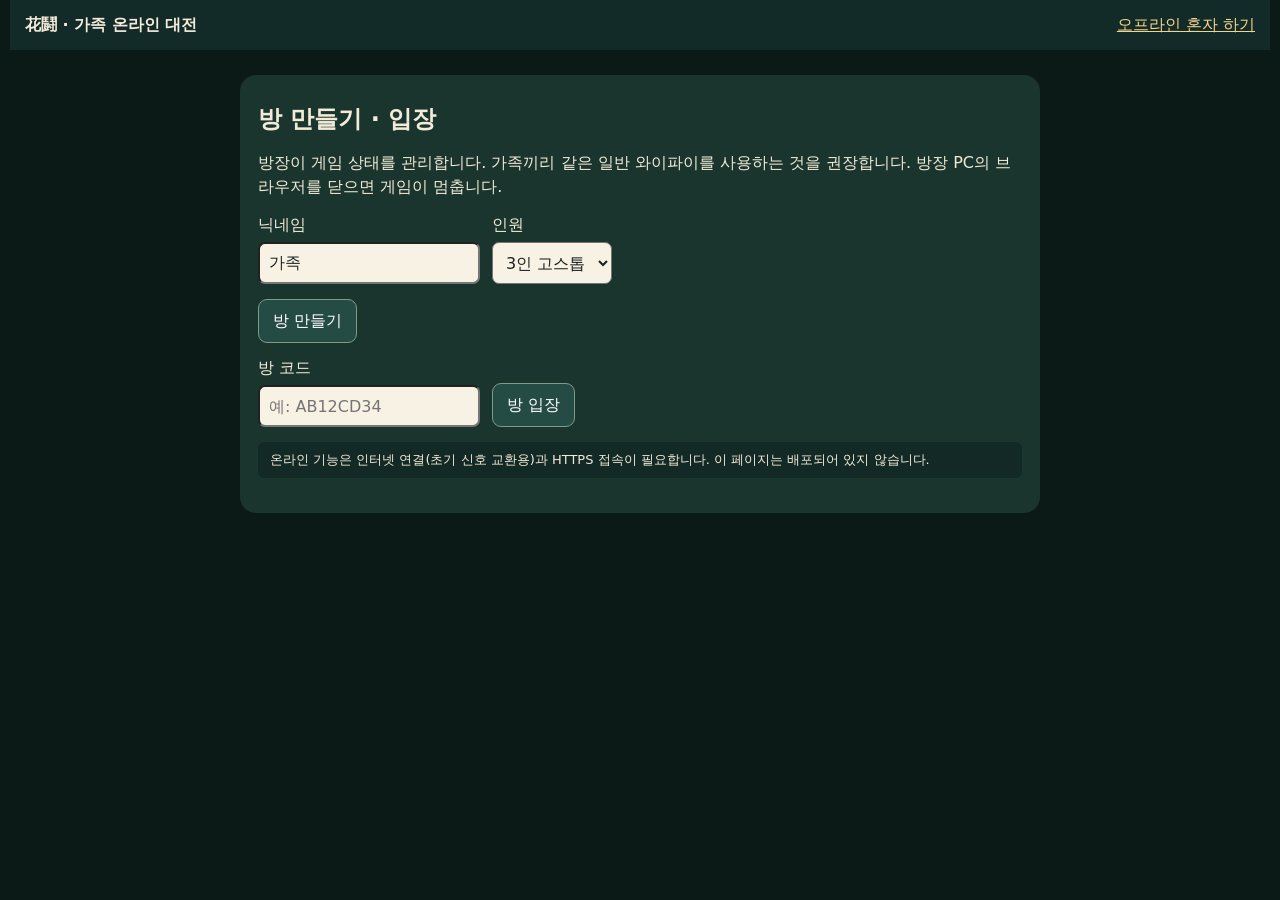
==== online.html @ 8ba9eaa8 "Stage 10 build: offline game and family online play Runtime files from Matgo_Stage10_20261023 (index" ====
<!doctype html><html lang="ko"><head><meta charset="utf-8"><meta name="viewport" content="width=device-width,initial-scale=1"><title>화투 · 가족 온라인 대전</title><link rel="stylesheet" href="css/online.css"></head>
<body><div class="onlineApp"><header><strong>花鬪 · 가족 온라인 대전</strong><a href="index.html">오프라인 혼자 하기</a></header>
<section class="lobby" id="lobby"><h2>방 만들기 · 입장</h2><p>방장이 게임 상태를 관리합니다. 가족끼리 같은 일반 와이파이를 사용하는 것을 권장합니다. 방장 PC의 브라우저를 닫으면 게임이 멈춥니다.</p>
<div class="formrow"><label>닉네임 <input id="nickname" maxlength="18" value="가족"></label><label>인원 <select id="players"><option value="3">3인 고스톱</option><option value="2">2인 맞고</option></select></label></div>
<div class="formrow"><button id="create">방 만들기</button><button id="resume" hidden>이전 방 복구</button></div>
<div class="formrow"><label>방 코드 <input id="roomCode" placeholder="예: AB12CD34" maxlength="8"></label><button id="join">방 입장</button></div>
<p class="notice" id="status">온라인 기능은 인터넷 연결(초기 신호 교환용)과 HTTPS 접속이 필요합니다. 이 페이지는 배포되어 있지 않습니다.</p></section>
<section class="room" id="room" hidden><div class="roomHead"><b id="roomTitle">방</b><span id="roomInfo">연결 준비</span><span id="timer"></span></div>
<div class="share"><input id="shareUrl" readonly aria-label="입장 링크"><button id="copyLink">링크 복사</button></div>
<div id="roster" class="roster"></div><div id="hostControls" class="hostControls" hidden><button data-ai="1">2번 자리 AI 사용</button><button data-ai="2">3번 자리 AI 사용</button><label>차례 제한 <select id="turnLimit"><option value="0">끔</option><option value="30">30초</option><option value="60">60초</option></select></label></div>
<section class="game"><div id="oppArea" class="opponents"></div><div class="surface"><h3 id="turnTitle">대기 중</h3><div id="fieldArea" class="tableCards"></div><span id="pileCount" class="pileCount"></span></div><div class="selfPanel"><div id="myStats"></div><h3>내 손패</h3><div id="myHand" class="hand"></div><h3>획득패</h3><div id="captured" class="captures"></div></div></section><div id="choices" class="choices"></div><p id="logMessage" class="notice" aria-live="polite"></p>
</section></div>
<script src="js/manifest.js"></script><script src="js/multi-engine.js"></script><script src="js/online-core.js"></script><script src="js/peer-transport.js"></script><script src="js/online-ui.js"></script></body></html>
---- css/online.css ----
:root{--wood:#172e28;--light:#f3ebd9;--gold:#e9bd65}*{box-sizing:border-box}body{margin:0;min-height:100vh;background:#0b1917;color:var(--light);font-family:system-ui,'Malgun Gothic',sans-serif}.onlineApp{width:min(1260px,100%);margin:auto}header{min-height:50px;display:flex;justify-content:space-between;align-items:center;padding:9px 15px;background:#132b28}a{color:#f2d58b}button,input,select{font:inherit}button{background:#244b44;border:1px solid #7c9b88;color:white;cursor:pointer;padding:10px 14px;border-radius:9px;min-height:44px}button:disabled{opacity:.4;cursor:default}button:focus-visible{outline:2px solid gold}input,select{color:#1c2220;background:#f7f2e4;border-radius:7px;padding:9px;max-width:100%;min-height:42px}h2,h3{margin:6px 0 12px}.lobby{max-width:800px;padding:22px 18px;margin:25px auto;background:#19352d;border-radius:16px}.lobby p{line-height:1.5}.formrow{display:flex;gap:12px;flex-wrap:wrap;align-items:flex-end;margin:15px 0}.formrow label{display:grid;gap:6px}.notice{min-height:35px;font-size:13px;padding:8px 12px;border-radius:6px;background:#122925}.room{padding:6px 12px}.roomHead,.share,.roster,.hostControls{display:flex;align-items:center;gap:9px;flex-wrap:wrap;padding:6px}.roomHead{justify-content:space-between}.share input{flex:1;min-width:180px}.seat{flex:1;min-width:140px;background:#204137;border:1px solid #385c4c;border-radius:8px;padding:10px;font-size:13px}.seat.offline{border-color:#a96250}.hostControls{border-bottom:1px solid #566f5e}.game{display:grid;grid-template-columns:1fr 1.2fr 1fr;gap:11px;margin:8px 0;min-height:450px}.opponents,.surface,.selfPanel{background:#1a3930c9;border:1px solid #527663;border-radius:12px;padding:9px;min-width:0}.surface{background-image:linear-gradient(#0b2b2788,#0b2b2788),url('../assets/boards/green.webp');background-size:cover;background-position:center}.opponent{border-bottom:1px solid #456b5f;padding:8px 0}.opponent h3{font-size:14px}.tableCards,.hand,.captures,.opponentHand{display:flex;align-items:flex-start;flex-wrap:wrap;gap:6px;min-height:58px}.tableCards{align-content:center;justify-content:center;min-height:240px}.hand{flex-wrap:nowrap;overflow-x:auto;min-height:126px;scrollbar-width:thin}.card{border:1px solid #825c39;border-radius:5px;padding:0;flex:none;width:62px;height:98px;background:#2e1211;overflow:hidden;position:relative}.card img{display:block;width:100%;height:100%;object-fit:fill}.card.back{background-image:url('../assets/backs/item-default/1.webp');background-size:100% 100%;width:34px;height:53px;cursor:default}.card.select{outline:3px solid var(--gold);outline-offset:1px}.card.matched{box-shadow:0 0 0 3px #72da84}.opponentHand{flex-wrap:nowrap}.opponent .card{margin-right:-12px}.selfPanel h3{font-size:14px;margin-top:12px}.captures .card{width:28px;height:45px;margin-right:-11px}.pileCount{display:block;text-align:right;font-size:13px}.choices{display:flex;gap:7px;flex-wrap:wrap;padding:8px;background:#183b32;border-radius:9px}.choices button{flex:1;min-width:75px}.result{padding:15px;background:#204838;border:1px solid #d3a64a;border-radius:10px;line-height:1.5}.notice.error{color:#ffc0a6}.room[hidden],.lobby[hidden]{display:none!important}@media(max-width:849px){header{font-size:14px}.room{padding:4px}.game{grid-template-columns:1fr 1fr;gap:5px;min-height:0}.opponents{grid-column:span 2;display:flex;gap:7px;padding:5px}.opponent{flex:1;min-width:0}.opponent .card{width:22px;height:35px}.surface{min-height:225px}.selfPanel{min-height:225px}.tableCards{min-height:165px;gap:2px}.surface .card{width:42px;height:66px}.hand .card{width:48px;height:76px}.captures .card{width:25px;height:40px}.choices{position:sticky;bottom:0;z-index:4}.roomHead,.share,.roster,.hostControls{padding:4px}.seat{min-width:95px;padding:6px;font-size:12px}.game h3{font-size:12px}.share input{font-size:12px}}@media(max-width:600px){.game{grid-template-columns:1fr}.opponents{grid-column:span 1}.surface{min-height:170px}.tableCards{min-height:120px}.selfPanel{min-height:185px}.choices button{min-height:48px}}

/* Honor card art's own height/width ratio for front, back, table, and capture. */
:root{--online-ratio:1.58}
.card{height:calc(62px * var(--online-ratio))}
.card.back{height:calc(34px * var(--online-ratio))}
.captures .card{height:calc(28px * var(--online-ratio))}
@media(max-width:849px){.opponent .card{height:calc(22px * var(--online-ratio))}.surface .card{height:calc(42px * var(--online-ratio))}.hand .card{height:calc(48px * var(--online-ratio))}.captures .card{height:calc(25px * var(--online-ratio))}}
/* Room controls and choices must remain accessible at 1280×720. */
[hidden]{display:none!important}
@media(min-width:850px){
 .game{height:min(390px, calc(100dvh - 360px));min-height:270px}
 .roomHead,.share,.roster,.hostControls{padding:4px}
 .surface,.opponents,.selfPanel{overflow:auto}
 .tableCards{min-height:165px}
 .choices{min-height:51px}
}
@media(max-width:849px){
 .game{height:auto;min-height:0}
 .hostControls{gap:5px}
 .hostControls button{padding:4px 7px;font-size:11px}
 .roster{flex-wrap:nowrap}
 .share{padding:2px 4px}.share input{min-height:32px}.share button{min-height:36px}
}
@media(max-width:849px){
 .surface .card{width:44px;min-width:44px}
 .onlineApp{padding-bottom:58px}
 .room .choices{position:fixed;left:0;bottom:0;width:100%;min-height:48px;max-height:140px;overflow:auto;z-index:20;box-shadow:0 -4px 16px #0008}
}
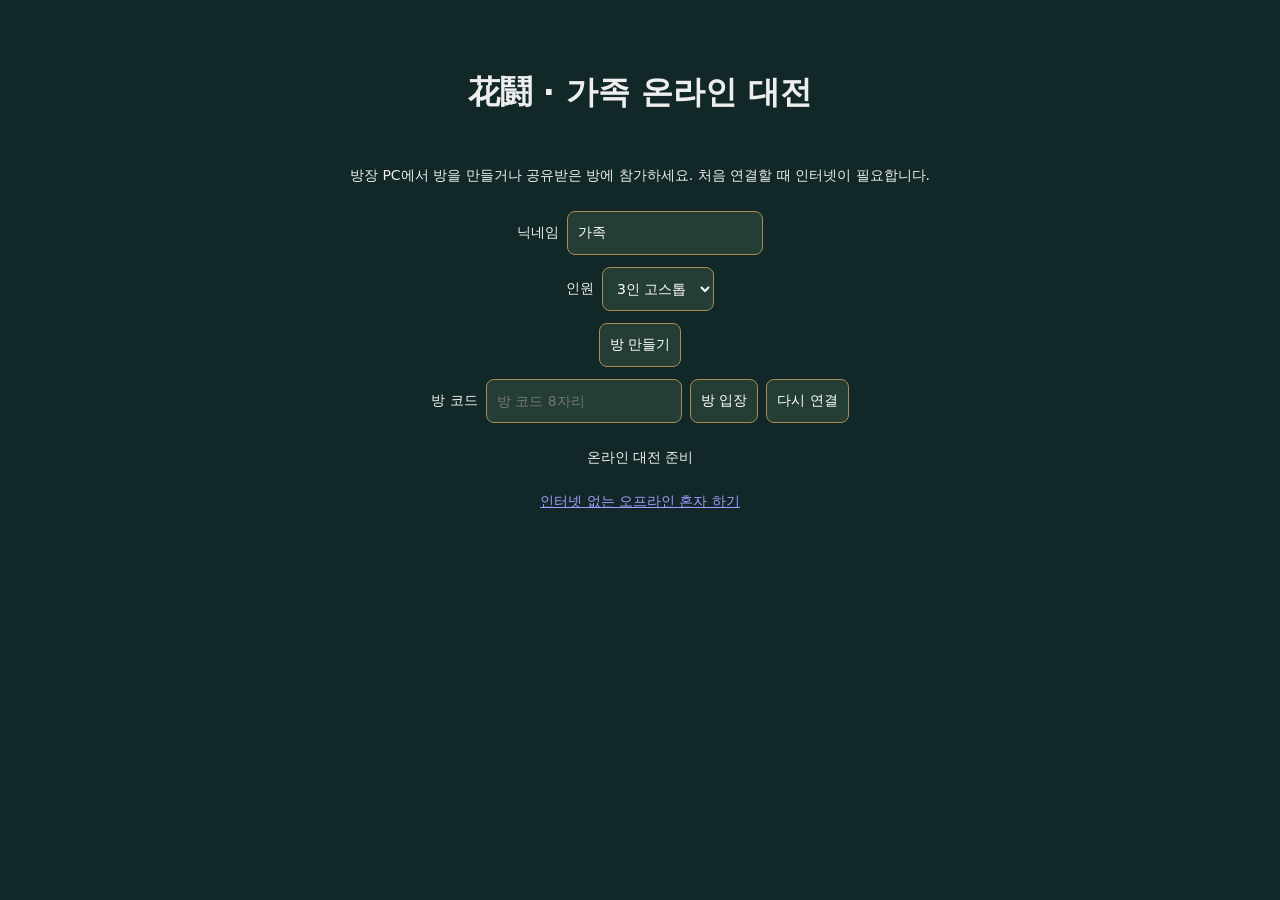
==== commit 3d39211c: "Stage 10.6 build: shared online screen, 2-player online, queued animations Runtime files from Matgo_" ====
--- a/online.html
+++ b/online.html
@@ -1,13 +1,14 @@
-<!doctype html><html lang="ko"><head><meta charset="utf-8"><meta name="viewport" content="width=device-width,initial-scale=1"><title>화투 · 가족 온라인 대전</title><link rel="stylesheet" href="css/online.css"></head>
-<body><div class="onlineApp"><header><strong>花鬪 · 가족 온라인 대전</strong><a href="index.html">오프라인 혼자 하기</a></header>
-<section class="lobby" id="lobby"><h2>방 만들기 · 입장</h2><p>방장이 게임 상태를 관리합니다. 가족끼리 같은 일반 와이파이를 사용하는 것을 권장합니다. 방장 PC의 브라우저를 닫으면 게임이 멈춥니다.</p>
-<div class="formrow"><label>닉네임 <input id="nickname" maxlength="18" value="가족"></label><label>인원 <select id="players"><option value="3">3인 고스톱</option><option value="2">2인 맞고</option></select></label></div>
-<div class="formrow"><button id="create">방 만들기</button><button id="resume" hidden>이전 방 복구</button></div>
-<div class="formrow"><label>방 코드 <input id="roomCode" placeholder="예: AB12CD34" maxlength="8"></label><button id="join">방 입장</button></div>
-<p class="notice" id="status">온라인 기능은 인터넷 연결(초기 신호 교환용)과 HTTPS 접속이 필요합니다. 이 페이지는 배포되어 있지 않습니다.</p></section>
-<section class="room" id="room" hidden><div class="roomHead"><b id="roomTitle">방</b><span id="roomInfo">연결 준비</span><span id="timer"></span></div>
-<div class="share"><input id="shareUrl" readonly aria-label="입장 링크"><button id="copyLink">링크 복사</button></div>
-<div id="roster" class="roster"></div><div id="hostControls" class="hostControls" hidden><button data-ai="1">2번 자리 AI 사용</button><button data-ai="2">3번 자리 AI 사용</button><label>차례 제한 <select id="turnLimit"><option value="0">끔</option><option value="30">30초</option><option value="60">60초</option></select></label></div>
-<section class="game"><div id="oppArea" class="opponents"></div><div class="surface"><h3 id="turnTitle">대기 중</h3><div id="fieldArea" class="tableCards"></div><span id="pileCount" class="pileCount"></span></div><div class="selfPanel"><div id="myStats"></div><h3>내 손패</h3><div id="myHand" class="hand"></div><h3>획득패</h3><div id="captured" class="captures"></div></div></section><div id="choices" class="choices"></div><p id="logMessage" class="notice" aria-live="polite"></p>
-</section></div>
-<script src="js/manifest.js"></script><script src="js/multi-engine.js"></script><script src="js/online-core.js"></script><script src="js/peer-transport.js"></script><script src="js/online-ui.js"></script></body></html>
+<!doctype html><html lang="ko"><head><meta charset="utf-8"><meta name="viewport" content="width=device-width,initial-scale=1"><title>화투 · 가족 온라인 대전</title><link rel="stylesheet" href="css/style.css"><link rel="stylesheet" href="css/online-shared.css"></head><body data-online="true">
+<section id="onlineLobby" class="onLobby"><h1>花鬪 · 가족 온라인 대전</h1><p>방장 PC에서 방을 만들거나 공유받은 방에 참가하세요. 처음 연결할 때 인터넷이 필요합니다.</p><label>닉네임 <input id="nickname" maxlength="18" value="가족"></label><label>인원 <select id="players"><option value="3">3인 고스톱</option><option value="2">2인 맞고</option></select></label><div class="onRow"><button id="create">방 만들기</button><button id="resume" hidden>이전 방 복구</button></div><div class="onRow"><label>방 코드 <input id="roomCode" maxlength="8" placeholder="방 코드 8자리"></label><button id="join">방 입장</button><button id="reconnect">다시 연결</button></div><p id="status" role="status">온라인 대전 준비</p><a href="index.html">인터넷 없는 오프라인 혼자 하기</a></section>
+<div id="onlineRoom" hidden><aside class="onNet" id="onNet"><button id="roomToggle" aria-expanded="false">방 정보</button><strong id="roomTitle">가족 대전</strong><span id="roomInfo">연결 준비</span><span id="timer"></span><div id="roomExpanded" hidden><div class="onRow"><input id="shareUrl" readonly aria-label="입장 링크"><button id="copyLink">링크 복사</button></div><div id="roster"></div><div id="hostControls" hidden><button data-ai="1">2번 자리 AI 사용</button><button data-ai="2">3번 자리 AI 사용</button><label>차례 제한 <select id="turnLimit"><option value="0">끔</option><option value="30">30초</option><option value="60">60초</option></select></label></div><button id="onlineReconnect">다시 연결</button></div></aside><main id="app" class="app"><header class="toolbar"><strong>花鬪 · 화투</strong><button id="modeBtn">2인 맞고</button><label>패 <select id="styleSelect"><option value="item-default">전통</option><option value="item-2">전통 위트</option><option value="item-3">네온</option></select></label><label>뒷면 <select id="backSelect"><option value="1">1 빨강</option><option value="2">2 검정</option><option value="3">3 남금</option><option value="4">4 비단</option><option value="5">5 빈티지</option><option value="6">6 홀로</option></select></label><label>판 <select id="boardSelect"><option value="green">녹색</option><option value="navy">남색</option></select></label><label>속도 <select id="speedSelect"><option value="slow">느림</option><option value="normal">보통</option><option value="quick">빠름</option><option value="off">끔</option></select></label><button id="configBtn">Esc 설정</button><a class="onlineLink" href="online.html" title="온라인 가족 대전">온라인 대전</a><span class="wallet" id="wallet"></span></header>
+<div id="board" class="board">
+ <section class="enemy enemyA"><div class="strip"><strong id="name1">컴퓨터</strong><span id="score1"></span></div><div class="enemyHand" id="hand1"></div><div class="capture" id="cap1"></div></section>
+ <section class="enemy enemyB" id="enemyB"><div class="strip"><strong id="name2">컴퓨터 B</strong><span id="score2"></span></div><div class="enemyHand" id="hand2"></div><div class="capture" id="cap2"></div></section>
+ <section class="middle"><div class="fieldHead"><strong>바닥패 <span id="fieldCount"></span></strong><span id="activeLabel"></span></div><div class="field" id="field"></div><div class="drawStack"><button id="deck" class="card back" title="뒤집기"></button><small id="deckCount"></small></div></section>
+ <section class="self"><div class="strip"><strong>내가 먹은 패</strong><button type="button" id="captureToggle" class="captureToggle" aria-expanded="true">접기</button><span id="score0"></span></div><div class="capture" id="cap0"></div><div class="strip handHead"><strong>내 손패 <span id="handCount"></span></strong><span id="hint"></span></div><div class="myHand" id="hand0"></div></section>
+ <div id="message" class="message" aria-live="polite">게임 시작</div>
+ <div id="callout" class="callout" aria-hidden="true"></div>
+ <div id="overlay" class="overlay hide"><div class="dialog"><h2 id="dialogTitle">선택</h2><div id="dialogDetail"></div><div id="dialogBtns"></div></div></div>
+ <div id="history" class="history hide"><b>최근 진행 기록</b><div id="historyBody"></div></div>
+ </div><footer class="actions"><button id="playBtn">Enter 패 내기</button><button id="flipBtn">Enter 뒤집기</button><button id="bombBtn">B 폭탄</button><button id="shakeBtn">H 흔들기</button><button id="goBtn">G 고</button><button id="stopBtn">S 스톱</button><button id="nextBtn">R 새 판</button><button id="historyBtn">L 기록</button><span id="keyHelp">1~9 / 0 패 | ← → 이동 · Enter 확정 | Esc 설정</span></footer></main></div>
+<script src="js/manifest.js"></script><script src="js/multi-engine.js"></script><script src="js/ui.js"></script><script src="js/online-core.js"></script><script src="js/peer-transport.js"></script><script src="js/online-ui.js"></script></body></html>
--- a/css/style.css
+++ b/css/style.css
@@ -0,0 +1,117 @@
+:root{color-scheme:dark;--ratio:1.5566;--card-w:63px;--back-image:none;--board-image:none;--accent:#f3ca77}*{box-sizing:border-box}body{margin:0;background:#081b17;color:#f7f3e9;font:14px system-ui,'Malgun Gothic',sans-serif;overflow:hidden}button,select{font:inherit;color:inherit;border:1px solid #ffffff4f;background:#23382f;border-radius:7px;padding:5px 8px;cursor:pointer}button:hover{border-color:var(--accent)}button:disabled{opacity:.35;cursor:default}h2{margin:0 0 12px}.hide{display:none!important}.app{width:100vw;height:100dvh;min-width:850px;display:flex;flex-direction:column;overflow:hidden}.toolbar{height:45px;flex-shrink:0;display:flex;gap:9px;align-items:center;padding:5px 13px;background:#101c1b;border-bottom:1px solid #ffffff27}.toolbar strong{color:#f3cc84;font-size:18px;margin-right:8px}.toolbar label{display:flex;align-items:center;gap:4px;font-size:12px}.toolbar select{max-width:120px}.toolbar .wallet{margin-left:auto;font-size:12px;white-space:nowrap}.board{position:relative;flex:1;min-height:0;overflow:hidden;background:linear-gradient(#001c1b66,#001c1b77),var(--board-image) center/cover no-repeat,#245d46}.strip{height:25px;display:flex;align-items:center;gap:9px;justify-content:space-between;text-shadow:0 1px 3px #000}.enemy{position:absolute;top:10px;width:39%;height:26%;min-height:120px;padding:5px 10px}.enemyA{left:1.5%}.enemyB{right:1.5%}.enemyB .enemyHand{justify-content:flex-end}.enemyB .capture{justify-content:flex-end}.enemyHand{height:51px;display:flex;gap:0;overflow:hidden}.enemyHand .card{--card-w:29px;margin-right:-9px;flex:none}.capture{height:calc(100% - 77px);display:flex;flex-direction:column;gap:2px;overflow:hidden}.capGroup{display:flex;align-items:center;gap:4px;min-height:22px}.capLabel{font-size:11px;color:#fff9;margin-right:4px;min-width:25px}.capCards{display:flex;align-items:center;flex:1;overflow:visible}.capCards img{width:23px;height:auto;aspect-ratio:1/var(--ratio);object-fit:contain;flex:none;margin-left:-6px;box-shadow:0 1px 3px #0008;border-radius:2px}.capCards img:first-child{margin-left:0}.middle{position:absolute;top:27%;left:11%;width:78%;height:38%;display:flex;flex-direction:column}.fieldHead{display:flex;justify-content:space-between;margin:0 110px 6px 5px;text-shadow:0 1px 4px #000}.field{display:flex;align-content:flex-start;justify-content:center;align-items:flex-start;gap:6px;flex-wrap:wrap;flex:1;padding:0 90px 0 0;overflow:hidden}.drawStack{position:absolute;right:0;top:28px;width:78px;display:flex;flex-direction:column;align-items:center;gap:5px}.drawStack .card{--card-w:51px}.drawStack small{font-size:11px}.card{--card-w:var(--card-size,63px);width:var(--card-w);height:auto;aspect-ratio:1/var(--ratio);border:2px solid #d8d5c9;border-radius:5px;background:#d8d0bd;position:relative;padding:0;display:block;flex:none;overflow:visible;transition:transform .12s;box-shadow:0 2px 5px #0009}.card img{display:block;width:100%;height:100%;border-radius:3px;object-fit:contain}.card.back{background:var(--back-image) center/100% 100% no-repeat,#17203c;border-color:#dfcf9b}.card.current{outline:2px solid #ffda70;outline-offset:2px}.card.matchable::after{content:'';position:absolute;width:9px;height:9px;border-radius:50%;background:#4af79f;top:-6px;right:-4px;box-shadow:0 0 6px #22f380}.card.floorTarget{outline:3px solid #5cffad}.card:hover{transform:translateY(-5px)}.card .index{position:absolute;top:-19px;left:50%;transform:translateX(-50%);font-size:12px;color:#fff;background:#123d32;border-radius:4px;padding:0 4px}.puk{position:relative;width:70px;height:95px}.puk .card{position:absolute;width:55px;top:0;left:0}.puk .card:nth-child(2){top:5px;left:8px}.puk .card:nth-child(3){top:10px;left:16px}.puk .pukLabel{position:absolute;z-index:4;bottom:-3px;right:-12px;white-space:nowrap;background:#642a22;color:#fff;border:1px solid #ffd08c;border-radius:5px;padding:2px 4px;font-size:11px}.self{position:absolute;bottom:10px;left:9%;width:82%;height:34%;display:flex;flex-direction:column;align-items:stretch}.self .capture{height:calc(100% - 139px);min-height:20px;flex:1;overflow:visible}.self .capCards img{width:28px;margin-left:-6px}.handHead{margin:2px 0 5px;height:24px}.myHand{display:flex;gap:5px;justify-content:center;padding:17px 6px 3px;overflow:visible;height:105px}.myHand .card{--card-w:var(--card-size,63px)}.message{position:absolute;left:17%;bottom:34%;max-width:68%;text-align:center;padding:6px 18px;background:#10271ac9;border:1px solid #ffffff2c;border-radius:20px;white-space:nowrap;overflow:hidden;text-overflow:ellipsis}.callout{position:absolute;top:43%;left:50%;transform:translate(-50%,-50%);z-index:22;color:#ffe3a0;text-align:center;font-size:26px;font-weight:900;text-shadow:0 3px 5px #000;opacity:0;pointer-events:none}.callout.active{opacity:1}.overlay{position:absolute;inset:0;z-index:50;display:flex;align-items:center;justify-content:center;background:#04120db8}.dialog{min-width:350px;max-width:620px;max-height:93%;overflow:auto;background:#18342d;border:2px solid #eac177;border-radius:16px;box-shadow:0 18px 65px #000c;padding:22px;text-align:center}.dialog button{margin:5px;padding:9px 15px}.dialog .focus{border:2px solid #f9d080;background:#3d543c}.dialogDetail{line-height:1.7}.actions{height:48px;flex:none;display:flex;align-items:center;gap:5px;padding:5px 10px;background:#101d1a}.actions button{white-space:nowrap}.actions #keyHelp{margin-left:auto;color:#b9d0bf;font-size:12px;white-space:nowrap}.history{position:absolute;right:5px;top:22%;max-width:290px;width:25%;max-height:65%;overflow:auto;background:#0c211de9;border:1px solid #c2a66b;color:#fff;padding:8px;z-index:20;font-size:12px}.history .logEntry{padding:4px;border-bottom:1px solid #ffffff22}.flash{animation:pulse 1.1s}@keyframes pulse{40%{box-shadow:0 0 12px 5px #f8df8e}}@media(max-height:780px){.enemy{height:27%}.middle{top:28%;height:35%}.self{height:36%;bottom:4px}.myHand{height:98px}.self .capture{height:auto}.actions{height:43px}.toolbar{height:42px}.message{bottom:36%}}@media(min-width:1600px) and (min-height:850px){:root{--card-size:80px}.myHand{height:126px}.enemyHand{height:65px}.enemyHand .card{--card-w:38px}.capCards img{width:31px}.self .capCards img{width:35px}.middle{top:27%;height:37%}.self{height:36%}}
+/* Stage 8 shared UI improvements */
+.card:disabled{opacity:1;cursor:default}.movingCard{position:fixed;z-index:40;width:52px;height:auto;aspect-ratio:1/var(--ratio);object-fit:contain;pointer-events:none;border:2px solid #f4d494;border-radius:5px;box-shadow:0 5px 18px #000a}.settingRow{display:flex;justify-content:space-between;align-items:center;gap:20px;padding:6px 10px;margin:3px 0;border-radius:6px;border:1px solid #ffffff25;font-size:13px;text-align:left;cursor:pointer}.settingRow.settingActive{background:#334c3d;border-color:#efca74}.settingRow b{color:#f9d68c}.settingPreview{display:flex;align-items:center;justify-content:center;gap:15px;margin:10px auto}.dialog{width:min(94vw,540px)}.dialog small{font-size:11px;color:#d6ddd8}
+.capCards img.fresh{outline:2px solid #ffd36e;outline-offset:1px;box-shadow:0 0 7px #ffda73}.choiceFloat{position:absolute;z-index:5;width:55px;height:auto;aspect-ratio:1/var(--ratio);object-fit:contain;left:49%;top:24%;box-shadow:0 6px 14px #000a;transform:rotate(-6deg);pointer-events:none}
+/* Single-screen playing surface: reserve independent vertical bands for floor and captures. */
+@media (min-width:850px) and (max-height:850px){
+ .middle{top:28%;height:28%}
+ .self{height:40%;bottom:0}
+ .myHand{height:115px;padding-top:18px}
+ .message{top:56.5%;bottom:auto;left:50%;transform:translateX(-50%);max-width:78%;height:30px}
+ .self .capture{min-height:82px;overflow:visible}
+ .self .capGroup{min-height:19px}
+ .self .capCards img{width:25px}
+}
+/* Stage 9: mobile layout and minimum 44px action targets, desktop unaffected. */
+.captureToggle{display:none}
+@media (pointer:coarse){button,select{touch-action:manipulation}.actions button,.dialog button,.settingRow,.captureToggle{min-height:44px}.card{touch-action:manipulation}}
+@media (max-width:849px){
+ :root{--card-size:45px}
+ html,body{width:100%;height:100%;margin:0;overflow:hidden}
+ .app{min-width:0;width:100%;height:100dvh}
+ .toolbar{height:57px;flex-wrap:wrap;gap:4px 6px;align-content:center;justify-content:center;padding:3px 5px;overflow:hidden}
+ .toolbar strong{font-size:13px;margin:0 5px 0 0}
+ .toolbar button,.toolbar select{padding:3px 5px;font-size:11px;min-height:30px}
+ .toolbar label{font-size:10px}
+ .toolbar .wallet{width:100%;margin:0;text-align:center;font-size:11px;line-height:12px}
+ .board{min-height:0;flex:1}
+ .enemy{top:2px;left:2%;height:21%;width:96%;min-height:0;padding:2px 4px}
+ .enemyB{right:1%;left:auto;width:48%}
+ .enemyA:has(~.enemyB:not(.hide)){width:48%;left:1%}
+ .strip{height:19px;font-size:11px;gap:4px}
+ .enemyHand{height:35px}
+ .enemyHand .card{--card-w:23px;margin-right:-8px}
+ .enemy .capture{height:calc(100% - 54px);gap:1px}
+ .enemy .capGroup{min-height:13px;height:13px}
+ .enemy .capLabel{font-size:9px;min-width:15px;margin:0}
+ .enemy .capCards img{width:14px;margin-left:-5px}
+ .middle{top:21%;left:2%;width:96%;height:30%}
+ .fieldHead{margin:0 45px 3px 0;font-size:11px}
+ .field{gap:3px;justify-content:flex-start;align-content:flex-start;padding:0 45px 0 0;overflow:hidden}
+ .field .card{--card-w:37px;border-width:1px}
+ .puk{width:50px;height:65px}.puk .card{width:36px}.puk .card:nth-child(2){top:3px;left:5px}.puk .card:nth-child(3){top:6px;left:10px}.puk .pukLabel{font-size:8px;bottom:-4px}
+ .drawStack{right:0;top:23px;width:43px}.drawStack .card{--card-w:36px}
+ .drawStack small{font-size:9px;text-align:center}
+ .message{top:52%;bottom:auto;left:2%;max-width:96%;width:96%;height:23px;padding:3px 7px;transform:none;font-size:11px}
+ .self{left:2%;bottom:0;width:96%;height:44%;min-height:0}
+ .self .strip{height:19px}
+ .self .capture{height:auto;min-height:0;overflow:hidden;flex:1;gap:1px}
+ .self .capGroup{height:auto;min-height:20px;flex:none}
+ .self .capCards img{width:22px}
+ .self .capLabel{font-size:10px;min-width:20px}
+ .self.captureCollapsed .capture{display:none}
+ .captureToggle{display:inline-block!important;margin-left:auto;padding:0 8px;min-height:25px;line-height:21px;font-size:10px}
+ .handHead{height:19px;margin:2px 0 1px}
+ .myHand{height:103px;min-height:90px;justify-content:flex-start;align-items:flex-end;gap:4px;padding:17px 4px 5px;overflow-x:auto;overflow-y:hidden;scroll-snap-type:x proximity;scrollbar-width:thin;-webkit-overflow-scrolling:touch}
+ .myHand .card{--card-w:46px;min-width:46px;scroll-snap-align:center}
+ .myHand .card.current{outline:3px solid #ffdc78;outline-offset:0}
+ .card:hover{transform:none}.myHand .card:active{transform:translateY(-3px)}
+ .myHand .card .index{top:-16px;font-size:11px}
+ .actions{height:104px;min-height:104px;padding:4px;display:grid;grid-template-columns:repeat(4,minmax(0,1fr));grid-template-rows:repeat(2,44px);gap:5px;align-content:center}
+ .actions button{height:44px;min-width:0;padding:2px;font-size:11px;white-space:normal;line-height:1.15}
+ .actions #keyHelp{display:none}
+ .dialog{min-width:0;width:min(96vw,520px);max-width:96vw;padding:12px;border-radius:12px;max-height:90%;overflow:auto}
+ .dialog button{min-width:44px;min-height:44px;padding:7px 10px;font-size:12px}
+ .dialog #dialogBtns{display:flex;flex-wrap:wrap;justify-content:center;max-height:45dvh;overflow:auto}
+ .dialog h2{font-size:18px}.settingRow{min-height:44px;padding:8px 5px}.settingPreview{max-height:70px;margin:3px auto}
+ .history{right:2%;top:20%;max-height:55%;max-width:90%;width:90%;font-size:11px}
+ .callout{font-size:22px;max-width:95%;white-space:nowrap}
+}
+@media(max-width:849px) and (orientation:landscape){
+ .toolbar{height:33px;flex-wrap:nowrap;justify-content:space-between}.toolbar strong{font-size:11px}.toolbar .wallet{width:auto;font-size:10px;white-space:nowrap}
+ .enemy{top:0;height:24%}.enemyHand{height:25px}.enemyHand .card{--card-w:18px}
+ .enemy .capture{display:none}
+ .middle{top:23%;height:37%;left:12%;width:76%}.field{gap:4px}.field .card{--card-w:32px}
+ .message{top:60%;height:21px}
+ .self{height:37%;bottom:0;left:8%;width:84%}.self .capture{max-height:34px}.self .capGroup{min-height:9px;height:10px}.self .capCards img{width:14px}.self .capLabel{font-size:8px}
+ .handHead{height:13px;font-size:10px}.myHand{height:77px;min-height:70px;padding-top:12px}.myHand .card{--card-w:40px;min-width:44px}
+ .actions{height:50px;min-height:50px;display:flex;flex-wrap:nowrap;gap:3px;padding:3px;overflow-x:auto}.actions button{min-height:44px;height:44px;flex:1;min-width:63px;font-size:10px}
+ .toolbar label{font-size:10px}.toolbar select{max-width:75px}
+}
+@media(max-width:375px) and (orientation:portrait){.myHand .card{--card-w:44px;min-width:44px}.field .card{--card-w:34px}.self .capCards img{width:20px}.actions button{font-size:10px}}
+@media(max-width:849px) and (orientation:landscape){
+ .middle{top:22%;height:31%}.message{top:53%;left:15%;width:70%;max-width:70%}
+ .self{height:44%}.self .capture{max-height:27px}.myHand{height:72px;min-height:65px}
+}
+.message{pointer-events:none}
+@media(max-width:849px) and (orientation:landscape){.message{top:47%}}
+/* Make all interactive mobile card/expand hit areas at least 44px. */
+@media(max-width:849px){
+ .field .card{--card-w:44px;min-width:44px;min-height:62px}
+ .captureToggle{min-width:44px;min-height:44px;position:relative;z-index:4;margin-top:-12px;margin-bottom:-12px}
+}
+@media(max-width:849px) and (orientation:landscape){
+ .middle{top:22%;height:34%}
+ .field{flex-wrap:nowrap;overflow-x:auto;overflow-y:hidden;justify-content:flex-start}
+ .field .card{--card-w:39px;min-width:44px;min-height:60px}
+ .puk{flex:none}
+}
+/* Stage 9.5: portrait toolbar is one usable row; the complete settings live in Esc. */
+@media (max-width:849px){
+ .toolbar{height:44px;min-height:44px;flex-wrap:nowrap;align-content:center;justify-content:space-between;overflow:visible;padding:4px 8px}
+ .toolbar strong,.toolbar label,.toolbar .wallet{display:none!important}
+ .toolbar #modeBtn,.toolbar #configBtn{display:inline-flex;align-items:center;justify-content:center;min-height:36px;padding:3px 12px;font-size:12px}
+ .captureToggle{min-height:35px;margin:0 0 0 auto;position:static;align-self:center}
+ .myHand .card .index{display:none}
+}
+@media (max-width:849px) and (orientation:landscape){
+ .toolbar{height:36px;min-height:36px}
+ /* Board region starts directly after the toolbar; show turn summary in its free toolbar center. */
+ .message{top:-32px;left:24%;width:52%;max-width:52%;height:28px;line-height:20px;white-space:nowrap;overflow:hidden;text-overflow:ellipsis;z-index:4}
+ .middle{top:22%;height:34%}
+ .captureToggle{margin:0;min-height:29px;min-width:50px;font-size:10px}
+}
+@media(max-width:849px) and (orientation:landscape){.toolbar{height:44px;min-height:44px}.message{top:-40px}}
+
+.onlineLink{font-size:12px;color:#f8d892;white-space:nowrap;text-decoration:underline;margin:0 6px}
+@media(max-width:849px){.onlineLink{font-size:11px;margin:0 2px}}
--- a/css/online-shared.css
+++ b/css/online-shared.css
@@ -0,0 +1,14 @@
+
+[hidden]{display:none!important}
+.onLobby{font-family:system-ui,sans-serif;background:#122727;color:#eee;position:fixed;inset:0;overflow:auto;padding:clamp(14px,5vw,44px);display:flex;flex-direction:column;align-items:center;gap:12px;z-index:90}
+.onLobby input,.onLobby select,.onLobby button,.onNet button,.onNet input,.onNet select{font:inherit;min-height:44px;border:1px solid #a98d51;border-radius:8px;padding:6px 10px;background:#243e36;color:#fff}
+.onLobby h1{font-size:clamp(20px,5vw,32px)}.onLobby label{display:flex;gap:8px;align-items:center}.onRow{display:flex;flex-wrap:wrap;gap:8px;align-items:center}
+#onlineRoom{position:fixed;inset:0;overflow:hidden}#onlineRoom .app{height:100dvh;max-height:100dvh}
+.onNet{position:fixed;z-index:80;right:6px;top:4px;display:flex;align-items:center;gap:7px;background:#162b26ee;border-radius:10px;padding:3px 6px;color:#fff;font:12px system-ui;max-width:min(97vw,700px)}
+.onNet #roomTitle{display:none}.onNet #roomInfo{max-width:200px;overflow:hidden;text-overflow:ellipsis;white-space:nowrap}.onNet button{min-height:30px;padding:2px 8px}.onNet #roomExpanded{position:absolute;right:0;top:100%;min-width:min(360px,94vw);padding:12px;background:#1a352b;border:1px solid #ab955d;border-radius:10px;box-shadow:0 10px 20px #0008;max-height:70vh;overflow-y:auto}.onNet #roster{margin:8px 0}.onNet #roster>div{padding:4px 0}
+#onlineRoom .onlineLink{display:none}
+@media(max-width:700px){.onNet{top:0;right:2px;max-width:130px;gap:1px;padding:2px;font-size:10px}.onNet #roomInfo{display:none}.onNet button{min-height:30px}.onNet #timer{font-size:10px}}
+@media(max-height:430px){.onNet{top:0;right:0}.onNet #roomExpanded{max-height:86vh}}
+
+/* Stage 10.6: room access sits between left mode and right settings on narrow devices. */
+@media(max-width:849px){.onNet{left:50%;right:auto;transform:translateX(-50%);top:1px;max-width:125px}}
